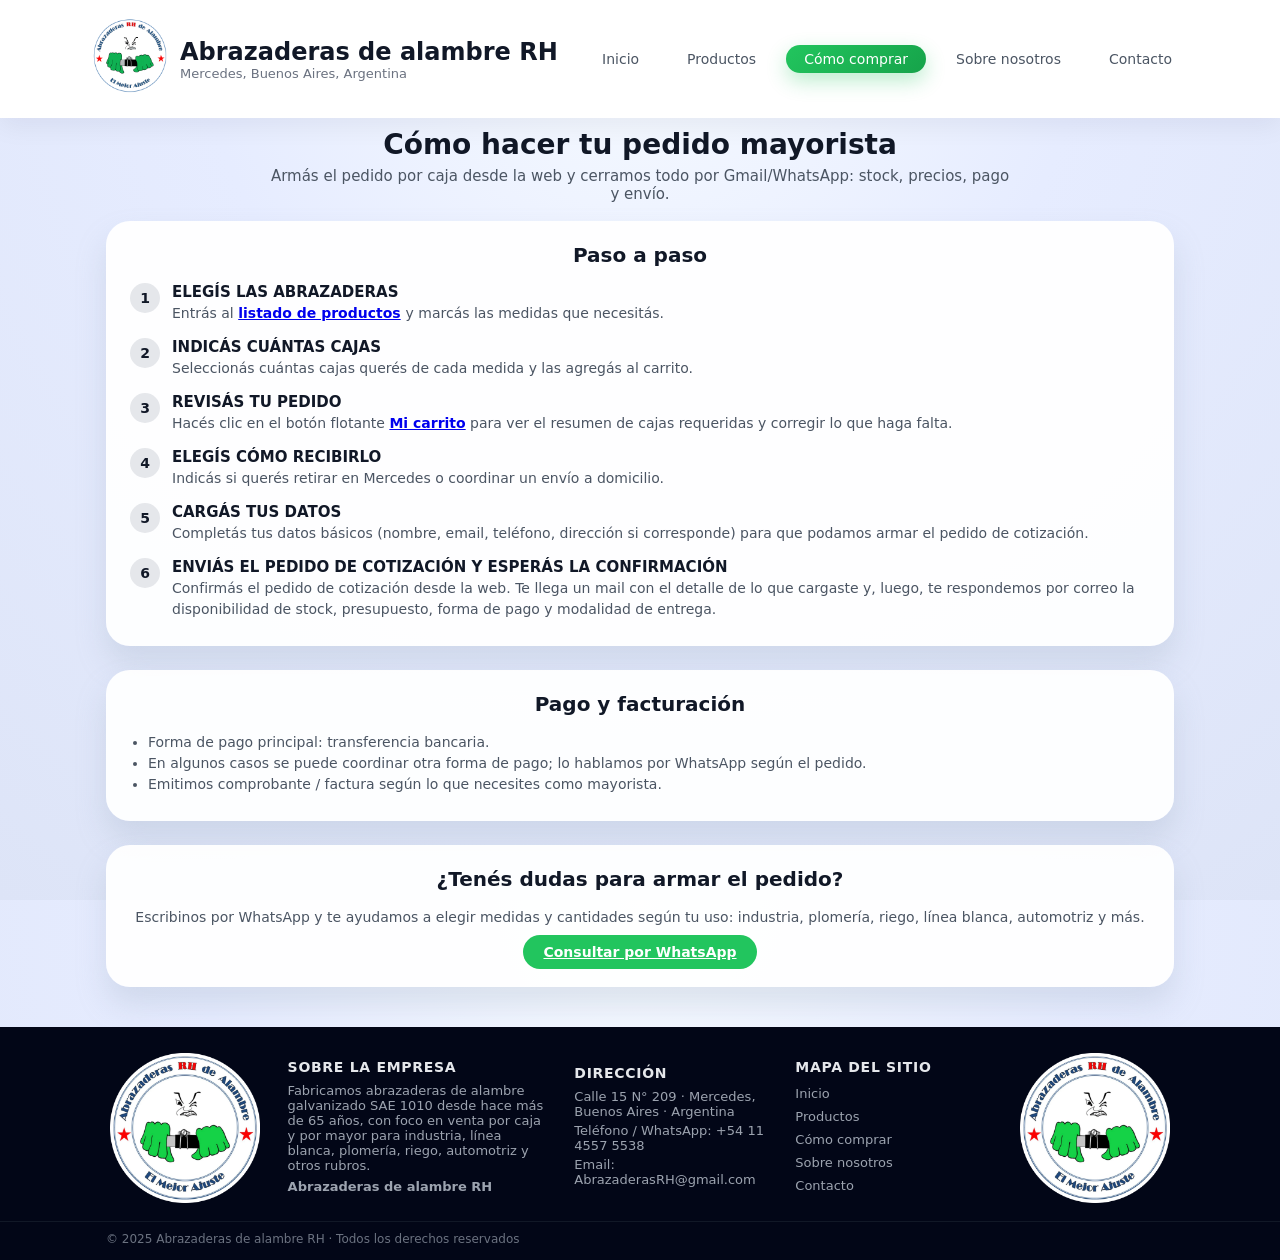
==== como-comprar.html @ 7b851ed1 "Subo sitio RH completo" ====
<!DOCTYPE html>
<html lang="es">
<head>
  <meta charset="UTF-8">
  <title>Abrazaderas de alambre RH - Cómo comprar</title>
  <meta name="viewport" content="width=device-width, initial-scale=1">
  <link rel="stylesheet" href="styles.css">
  <link rel="icon" type="image/png" href="favicon.png">
</head>
<body class="page-como-comprar">

<nav class="navbar">
  <div class="container navbar-inner">
    <div class="navbar-left">
      <a href="index.html">
        <img src="logo.png" alt="Logo Abrazaderas RH" class="navbar-logo">
      </a>
      <div>
        <a href="index.html" class="navbar-brand">Abrazaderas de alambre RH</a>
        <div class="navbar-sub">Mercedes, Buenos Aires, Argentina</div>
      </div>
    </div>

    <div class="nav-links">
      <a href="index.html" class="nav-link">Inicio</a>
      <a href="productos.html" class="nav-link">Productos</a>
      <a href="como-comprar.html" class="nav-link active">Cómo comprar</a>
      <a href="sobre-nosotros.html" class="nav-link">Sobre nosotros</a>
      <a href="contacto.html" class="nav-link">Contacto</a>
    </div>
  </div>
</nav>

<main class="container">

  <!-- TÍTULO + SUBTÍTULO (SIN TARJETA BLANCA LARGA) -->
  <section class="hero hero-como-comprar">
    <h1 class="hero-title">
      Cómo hacer tu pedido mayorista
    </h1>
    <p class="hero-subtitle">
      Armás el pedido por caja desde la web y cerramos todo por Gmail/WhatsApp: stock, precios, pago y envío.
    </p>
  </section>

  <!-- BLOQUE 1: PASO A PASO -->
  <section class="card">
    <h2>Paso a paso</h2>

    <div class="pasos-grid">

      <!-- Paso 1 -->
      <div class="paso-item">
        <div class="paso-numero">1</div>
        <div>
          <div class="paso-titulo">
            ELEGÍS LAS ABRAZADERAS
          </div>
          <p class="info-texto">
            Entrás al <strong><a href="productos.html">listado de productos</a> </strong> y marcás las medidas que necesitás.
          </p>
        </div>
      </div>

      <!-- Paso 2 -->
      <div class="paso-item">
        <div class="paso-numero">2</div>
        <div>
          <div class="paso-titulo">
            INDICÁS CUÁNTAS CAJAS
          </div>
          <p class="info-texto">
            Seleccionás cuántas cajas querés de cada medida y las agregás al carrito.
          </p>
        </div>
      </div>

      <!-- Paso 3 -->
      <div class="paso-item">
        <div class="paso-numero">3</div>
        <div>
          <div class="paso-titulo">
            REVISÁS TU PEDIDO
          </div>
          <p class="info-texto">
            Hacés clic en el botón flotante <strong><a href="#" id="linkMiCarritoPaso3">Mi carrito</a></strong>
            
            para ver el resumen de cajas requeridas y corregir lo que haga falta.
          </p>
        </div>
      </div>

      <!-- Paso 4 -->
      <div class="paso-item">
        <div class="paso-numero">4</div>
        <div>
          <div class="paso-titulo">
            ELEGÍS CÓMO RECIBIRLO
          </div>
          <p class="info-texto">
            Indicás si querés retirar en Mercedes o coordinar un envío a domicilio.
          </p>
        </div>
      </div>

      <!-- Paso 5 -->
      <div class="paso-item">
        <div class="paso-numero">5</div>
        <div>
          <div class="paso-titulo">
            CARGÁS TUS DATOS
          </div>
          <p class="info-texto">
            Completás tus datos básicos (nombre, email, teléfono, dirección si corresponde) para que podamos armar el pedido de cotización.
          </p>
        </div>
      </div>

      <!-- Paso 6 -->
      <div class="paso-item">
        <div class="paso-numero">6</div>
        <div>
          <div class="paso-titulo">
            ENVIÁS EL PEDIDO DE COTIZACIÓN Y ESPERÁS LA CONFIRMACIÓN
          </div>
          <p class="info-texto">
            Confirmás el pedido de cotización desde la web. Te llega un mail con el detalle de lo que cargaste y, luego, te respondemos por correo la disponibilidad de stock, presupuesto, forma de pago y modalidad de entrega.
          </p>
        </div>
      </div>

    </div>
  </section>

  <!-- BLOQUE 2: PAGO Y FACTURACIÓN -->
  <section class="card">
    <h2>Pago y facturación</h2>
    <ul class="info-texto lista-simple">
      <li>Forma de pago principal: transferencia bancaria.</li>
      <li>En algunos casos se puede coordinar otra forma de pago; lo hablamos por WhatsApp según el pedido.</li>
      <li>Emitimos comprobante / factura según lo que necesites como mayorista.</li>
    </ul>
  </section>

  <!-- BLOQUE 3: WHATSAPP -->
  <section class="card card-whatsapp-comprar">
    <h2>¿Tenés dudas para armar el pedido?</h2>
    <p class="info-texto">
      Escribinos por WhatsApp y te ayudamos a elegir medidas y cantidades según tu uso:
      industria, plomería, riego, línea blanca, automotriz y más.
    </p>
    <a
      href="https://wa.me/5491145575538"
      target="_blank"
      rel="noopener"
      class="btn-whatsapp"
    >
      Consultar por WhatsApp
    </a>
  </section>

</main>

<footer>
  <div class="footer-main">
    <div class="container footer-inner">

      <!-- LOGO GRANDE ARRIBA (SE OCULTA EN CELULAR) -->
      <div class="footer-logo-side footer-logo-top">
        <a href="index.html">
          <img src="logoblanco.jpg" alt="Logo Abrazaderas RH">
        </a>
      </div>

      <!-- COLUMNA 1: SOBRE LA EMPRESA -->
      <div class="footer-column">
        <h4>Sobre la empresa</h4>
        <p>
          Fabricamos abrazaderas de alambre galvanizado SAE 1010 desde hace más de 65 años,
          con foco en venta por caja y por mayor para industria, línea blanca, plomería,
          riego, automotriz y otros rubros.
        </p>
        <p class="footer-brand">Abrazaderas de alambre RH</p>
      </div>

      <!-- COLUMNA 2: DIRECCIÓN -->
      <div class="footer-column">
        <h4>Dirección</h4>
        <p>Calle 15 N° 209 · Mercedes, Buenos Aires · Argentina</p>
        <p>Teléfono / WhatsApp: +54 11 4557 5538</p>
        <p>Email: AbrazaderasRH@gmail.com</p>
      </div>

      <!-- COLUMNA 3: MAPA DEL SITIO -->
      <div class="footer-column">
        <h4>Mapa del sitio</h4>
        <ul class="footer-links">
          <li><a href="index.html">Inicio</a></li>
          <li><a href="productos.html">Productos</a></li>
          <li><a href="como-comprar.html">Cómo comprar</a></li>
          <li><a href="sobre-nosotros.html">Sobre nosotros</a></li>
          <li><a href="contacto.html">Contacto</a></li>
        </ul>
      </div>

      <!-- LOGO GRANDE ABAJO (SE VE TAMBIÉN EN CELULAR) -->
      <div class="footer-logo-side footer-logo-bottom">
        <a href="index.html">
          <img src="logoblanco.jpg" alt="Logo Abrazaderas RH">
        </a>
      </div>
    </div>
  </div>

  <div class="footer-bottom">
    <div class="container footer-bottom-inner">
      © 2025 Abrazaderas de alambre RH · Todos los derechos reservados
    </div>
  </div>
</footer>

<!-- JS: link "Mi carrito" del paso 3 -->
<script>
  // misma clave que usamos en productos.html
  const STORAGE_KEY = "carritoRH";

  function mostrarToastCarrito(mensaje) {
    let toast = document.getElementById("toastCarrito");
    if (!toast) {
      toast = document.createElement("div");
      toast.id = "toastCarrito";
      toast.style.cssText = `
        position: fixed;
        bottom: 20px;
        right: 20px;
        background: #111827;
        color: #ffffff;
        padding: 10px 14px;
        border-radius: 8px;
        font-size: 14px;
        box-shadow: 0 4px 10px rgba(0,0,0,0.25);
        z-index: 9999;
        opacity: 0;
        transition: opacity 0.2s ease;
      `;
      document.body.appendChild(toast);
    }
    toast.textContent = mensaje;
    toast.style.opacity = "1";
    setTimeout(function () {
      toast.style.opacity = "0";
    }, 2200);
  }

  document.addEventListener("DOMContentLoaded", function () {
    const link = document.getElementById("linkMiCarritoPaso3");
    if (!link) return;

    link.addEventListener("click", function (e) {
      e.preventDefault();

      let hayItems = false;
      try {
        const raw = localStorage.getItem(STORAGE_KEY);
        if (raw) {
          const data = JSON.parse(raw);
          if (data && Array.isArray(data.items) && data.items.length > 0) {
            hayItems = true;
          }
        }
      } catch (err) {
        console.error("Error leyendo carrito desde localStorage:", err);
      }

      if (hayItems) {
        // te llevo a productos y allá abrimos el carrito
        window.location.href = "productos.html?abrirCarrito=1";
      } else {
        // mensajito por pocos segundos
        mostrarToastCarrito("Aún no agregaste nada al carrito.");
      }
    });
  });
</script>

</body>
</html>
---- styles.css ----
/* -------------------
   RESET BÁSICO
   - Saca márgenes/paddings por defecto del navegador
   - Activa box-sizing: border-box en todo (más fácil calcular anchos)
------------------- */
* {
  box-sizing: border-box;  /* el ancho incluye padding y borde */
  margin: 0;
  padding: 0;
}

html,
body {
  height: 100%; /* para que el body pueda ocupar todo el alto */
}

body {
  /* Fuente general del sitio (tipo "moderna" del sistema) */
  font-family: system-ui, -apple-system, BlinkMacSystemFont, "Segoe UI", sans-serif;
  /* Fondo con degradé radial celeste clarito */
  background: radial-gradient(circle at top, #f7fbff 0, #e6ecff 40%, #dde4f7 100%);
  color: #111827; /* texto principal gris muy oscuro (casi negro) */
}

/* CONTENEDOR GENERAL
   - Limita el contenido al centro con un máximo de ancho
   - Deja un poco de padding lateral
*/
.container {
  max-width: 1100px;
  margin: 0 auto;   /* centra horizontalmente */
  padding: 0 16px;  /* espacio a los lados */
}

/* -------------------
   NAVBAR (barra superior)
------------------- */

.navbar {
  position: sticky;                  /* se queda pegada arriba al hacer scroll */
  top: 0;
  z-index: 50;                       /* por encima de otros elementos */
  background: #ffffff;               /* fondo blanco */
  box-shadow: 0 8px 25px rgba(15, 23, 42, 0.06); /* sombrita suave */
}

.navbar-inner {
  display: flex;                     /* alinea logo + menú en una fila */
  align-items: center;
  justify-content: space-between;    /* espacio entre logo y links */
  padding: 16px 0;
}

/* Contenedor logo + texto más juntito */
.navbar-left {
  display: flex;
  align-items: center;
  gap: 8px;                          /* separa un poco logo y texto */
}

/* Logo grande */
.navbar-logo {
  height: 82px;
  width: auto;                       /* respeta proporciones de la imagen */
}

/* En pantallas chicas hago el logo un poco más chico */
@media (max-width: 600px) {
  .navbar-logo {
    height: 64px;
  }
}

/* Texto de marca (título) al lado del logo */
.navbar-brand {
  font-weight: 800;                  /* bien gruesa la letra */
  font-size: 24px;
  color: #111827;
  text-decoration: none;             /* sin subrayado */
}

/* Subtítulo debajo o al lado de la marca, letra más chica y gris */
.navbar-sub {
  font-size: 13px;
  color: #6b7280;
}

/* Contenedor de los links del menú principal */
.nav-links {
  display: flex;
  gap: 12px;                         /* separación entre cada link */
}

/* Estilo de cada link del menú */
.nav-link {
  padding: 6px 18px;
  border-radius: 999px;              /* forma de pastilla */
  font-size: 14px;
  text-decoration: none;
  color: #4b5563;
  background: transparent;
  transition: all 0.15s ease;        /* anima cambios suaves en hover */
}

/* Hover: cambia fondo y color para feedback visual */
.nav-link:hover {
  background: rgba(148, 163, 184, 0.12);
  color: #111827;
}

/* Link activo (página actual): pastilla verde con sombra */
.nav-link.active {
  background: linear-gradient(135deg, #22c55e, #16a34a);
  color: #ffffff;
  box-shadow: 0 8px 20px rgba(34, 197, 94, 0.3);
}

/* -------------------
   HERO / SLIDER (portada grande)
------------------- */

.hero {
  margin: 28px 0;                    /* espacio arriba y abajo */
}

/* Título grande general que se usa en varias páginas */
.hero-title {
  font-size: 28px;
  margin-bottom: 6px;
  font-weight: 800;
}

/* Subtítulo debajo del título principal */
.hero-subtitle {
  font-size: 15px;
  color: #4b5563;
  max-width: 740px;
  margin: 0 auto;                    /* centrado */
}

/* Texto genérico para párrafos informativos */
.info-texto {
  font-size: 14px;
  color: #4b5563;
  line-height: 1.5;                  /* interlineado más cómodo para leer */
}

/* Texto informativo centrado y con ancho máximo (productos hero) */
.info-texto-center {
  text-align: center;
  max-width: 700px;
  margin: 0 auto 6px;
}

/* Versión compacta con poco margen arriba/abajo */
.info-texto-compact {
  margin-top: 4px;
  margin-bottom: 6px;
}

/* Contenedor principal del slider/hero con imagen de fondo */
.hero-slider .slider {
  position: relative;
  overflow: hidden;                  /* oculta lo que se salga del borde */
  border-radius: 28px;
  background: #020617;
  color: #f9fafb;
  box-shadow: 0 22px 40px rgba(15, 23, 42, 0.25);
}

/* Pista que contiene todas las slides una al lado de la otra */
.slider-track {
  display: flex;
  transition: transform 0.4s ease;   /* mueve las slides suavemente */
}

/* Cada slide del slider */
.slide {
  min-width: 100%;                   /* ocupa todo el ancho del slider */
  position: relative;
  height: 340px;
}

/* Imagen dentro de cada slide */
.slide img {
  width: 100%;
  height: 100%;
  object-fit: cover;                 /* recorta para llenar el espacio */
  display: block;
}

/* Caja de texto (título + descripción) superpuesta a la imagen */
.slide-caption {
  position: absolute;
  right: 10%;                        /* alejado del borde derecho */
  top: 50%;
  transform: translateY(-50%);       /* centro vertical */
  max-width: 360px;
  text-align: right;
}

.slide-caption h1 {
  font-size: 28px;
  font-weight: 800;
  margin-bottom: 10px;
}

.slide-caption p {
  font-size: 15px;
  color: #e5e7eb;
}

/* Flechas de navegación del slider (prev y next) */
.slider-arrow {
  position: absolute;
  top: 50%;
  transform: translateY(-50%);
  border: none;
  background: rgba(15, 23, 42, 0.9);
  color: #f9fafb;
  width: 34px;
  height: 34px;
  border-radius: 999px;              /* botón circular */
  display: flex;
  align-items: center;
  justify-content: center;
  cursor: pointer;
  font-size: 18px;
}

.slider-arrow-prev {
  left: 18px;
}

.slider-arrow-next {
  right: 18px;
}

/* Puntitos de navegación del slider (indicadores de slide) */
.slider-dots {
  position: absolute;
  bottom: 14px;
  left: 50%;
  transform: translateX(-50%);
  display: flex;
  gap: 8px;
}

.slider-dot {
  width: 8px;
  height: 8px;
  border-radius: 999px;
  border: none;
  background: rgba(148, 163, 184, 0.7);
  cursor: pointer;
}

/* Punto activo (slide actual) un poco más largo y verde */
.slider-dot.active {
  width: 18px;
  background: #22c55e;
}



/* -------------------
   TARJETAS GENERALES (cards blancas)
------------------- */

.card {
  background: rgba(255, 255, 255, 0.95);
  border-radius: 24px;
  padding: 22px 24px 26px;
  box-shadow: 0 18px 30px rgba(148, 163, 184, 0.25);
  margin-bottom: 24px;
}

/* Título dentro de las cards */
.card h2 {
  font-size: 20px;
  font-weight: 700;
  text-align: center;
  margin-bottom: 16px;
}

/* -------------------
   PRODUCTOS MÁS VENDIDOS (INICIO)
------------------- */

.featured-grid {
  display: grid;
  grid-template-columns: repeat(4, minmax(0, 1fr)); /* 4 columnas iguales */
  gap: 16px;                                        /* espacio entre tarjetas */
}

/* Tarjeta de producto destacado en el inicio */
.featured-item {
  text-decoration: none;
  background: #f9fafb;
  border-radius: 18px;
  padding: 10px 10px 14px;
  box-shadow: 0 10px 18px rgba(148, 163, 184, 0.25);
  display: flex;
  flex-direction: column;
  align-items: center;
  transition: transform 0.12s ease, box-shadow 0.12s ease;
}

/* Imagen de cada producto destacado */
.featured-item img {
  width: 100%;
  height: 190px;
  object-fit: contain;          /* muestra toda la abrazadera aunque sobre fondo */
  object-position: center;
  display: block;
  border-radius: 14px;
  background: #f5f5f5;          /* fondo gris clarito por si la foto tiene fondo transparente */
}

/* Nombre corto del producto destacado */
.featured-item h3 {
  font-size: 14px;
  color: #111827;
  margin-bottom: 4px;
}

/* Subtexto (por ejemplo, medida o info extra) */
.featured-item span {
  font-size: 12px;
  color: #6b7280;
}

/* Efecto al pasar el mouse: se levanta un poquito y aumenta la sombra */
.featured-item:hover {
  transform: translateY(-4px);
  box-shadow: 0 16px 26px rgba(148, 163, 184, 0.35);
}

/* -------------------
   SOBRE NOSOTROS (INICIO)
------------------- */

.about-icons {
  display: grid;
  grid-template-columns: repeat(3, minmax(0, 1fr)); /* 3 columnas */
  gap: 18px;
  margin-top: 6px;
}

/* Cada ítem con icono y texto */
.about-item {
  text-align: center;
  padding: 10px 10px 4px;
}

/* Circulito con icono dentro (emoji, ícono, etc.) */
.about-icon {
  width: 42px;
  height: 42px;
  border-radius: 999px;
  display: flex;
  align-items: center;
  justify-content: center;
  font-size: 22px;
  margin: 0 auto 8px;
  background: rgba(59, 130, 246, 0.08);
  color: #1d4ed8;
}

/* Título corto de cada característica */
.about-item h3 {
  font-size: 15px;
  margin-bottom: 6px;
}

/* Texto descriptivo debajo del título */
.about-item p {
  font-size: 13px;
  color: #6b7280;
}

/* -------------------
   LISTADO DE PRODUCTOS (PRODUCTOS.HTML)
------------------- */

/* main de productos separado del navbar */
.page-productos main.container {
  margin-top: 20px;
}

/* Título hero específico de productos más chico y centrado */
.page-productos .hero-title {
  font-size: 24px;
  text-align: center;
  margin-bottom: 6px;
}

/* Texto que resume cuántos productos hay, filtros aplicados, etc. */
.productos-resumen {
  font-size: 14px;
  color: #4b5563;
  margin-bottom: 8px;
  text-align: center;
}

/* Contenedor de los botones de filtro (por uso, por industria, etc.) */
.productos-filtros {
  display: flex;
  flex-wrap: wrap;   /* pasa a varias filas si no entra todo */
  gap: 8px;
  margin-bottom: 14px;
}

/* Estilo de cada botón de filtro */
.productos-filtro-btn {
  border-radius: 999px;
  border: 1px solid #e5e7eb;
  padding: 6px 14px;
  font-size: 13px;
  background: #f9fafb;
  color: #4b5563;
  cursor: pointer;
  transition: all 0.12s ease;
}

.productos-filtro-btn:hover {
  background: #e5e7eb;
}

/* Filtro activo con fondo verde similar al menú */
.productos-filtro-btn.active {
  background: linear-gradient(135deg, #22c55e, #16a34a);
  color: #ffffff;
  border-color: #16a34a;
  box-shadow: 0 8px 18px rgba(34, 197, 94, 0.35);
}

/* Grid general de tarjetas de productos */
.productos-grid {
  display: grid;
  grid-template-columns: repeat(auto-fill, minmax(230px, 1fr)); /* se adapta a ancho disponible */
  gap: 18px;
  margin-top: 0;
}

/* Tarjeta de cada producto en la página de productos */
.producto-card {
  background: #f9fafb;
  border-radius: 22px;
  box-shadow: 0 18px 30px rgba(148, 163, 184, 0.35);
  padding: 14px 14px 16px;
  display: flex;
  flex-direction: column;
  align-items: stretch;
  text-align: center;
  position: relative; /* para poder posicionar el badge "Más vendida" */
}

/* Contenedor de la imagen de producto */
.producto-card-img {
  width: 100%;
  height: 150px;
  border-radius: 18px;
  background-color: #e4dccd; /* tono tipo cartón/caja */
  display: flex;
  align-items: center;
  justify-content: center;
  margin-bottom: 10px;
}

/* Imagen dentro de la tarjeta de producto */
.producto-card-img img {
  max-width: 100%;
  max-height: 100%;
  object-fit: contain;
}

/* Etiquetas de uso (plomería, línea blanca, etc.) */
.producto-card-etiquetas {
  display: flex;
  justify-content: center;
  flex-wrap: wrap;
  gap: 6px;
  margin-bottom: 4px;
}

/* Chip de etiqueta individual */
.producto-tag {
  font-size: 11px;
  padding: 2px 8px;
  border-radius: 999px;
  background: rgba(59, 130, 246, 0.08);
  color: #1d4ed8;
}

/* Línea técnica, por ej: "Alambre SAE 1010 · Galvanizado" */
.producto-card-tech {
  font-size: 13px;
  font-weight: 600;
  margin-bottom: 6px;
  color: #111827;
}

/* Variante sin margen extra (para listas compactas) */
.producto-card-tech-tight {
  margin-bottom: 0;
}

/* Contenedor de detalles técnicos (margen arriba) */
.producto-card-detalle {
  margin-top: 4px;
}

/* Versión alineada a la izquierda (para textos tipo listado) */
.producto-card-detalle-left {
  margin-top: 4px;
  text-align: left;
}

/* Título principal del producto (nombre comercial) */
.producto-card-title {
  font-size: 15px;
  font-weight: 700;
  margin-bottom: 4px;
}

/* Descripción corta de la tarjeta */
.producto-card-text {
  font-size: 13px;
  color: #4b5563;
  margin-bottom: 10px;
}

/* Badge "Más vendida" en la esquina superior izquierda */
.producto-badge {
  position: absolute;
  top: 10px;
  left: 10px;
  background: linear-gradient(135deg, #f97316, #ea580c);
  color: #ffffff;
  border-radius: 999px;
  padding: 3px 10px;
  font-size: 11px;
  box-shadow: 0 8px 16px rgba(248, 113, 113, 0.4);
}

/* Botón dentro de la tarjeta (por ejemplo, "Agregar al pedido") */
.producto-card-btn {
  margin-top: auto; /* empuja el botón hacia abajo para alinear alturas */
}

/* -------------------
   BOTONES GENERALES REUTILIZABLES
------------------- */

.btn {
  border: none;
  border-radius: 999px;
  padding: 8px 18px;
  font-size: 14px;
  cursor: pointer;
  font-weight: 500;
  transition: transform 0.12s ease, box-shadow 0.12s ease, background 0.12s ease;
}

/* Botón pequeño (por ejemplo en links a PDF) */
.btn-sm {
  display: inline-block;
  margin-top: 8px;
  padding: 6px 12px;
  font-size: 12px;
}

/* Botón principal violeta */
.btn-primary {
  background: linear-gradient(135deg, #6366f1, #4f46e5);
  color: #ffffff;
  box-shadow: 0 12px 22px rgba(99, 102, 241, 0.4);
}

.btn-primary:hover {
  transform: translateY(-1px);
  box-shadow: 0 16px 26px rgba(99, 102, 241, 0.5);
}

/* Botón secundario gris (en realidad violeta, igual al primary acá) */
.btn-secondary {
  background: linear-gradient(135deg, #6366f1, #4f46e5);
  color: #ffffff;
  box-shadow: 0 12px 22px rgba(99, 102, 241, 0.4);
}

/* Botón rojo (para acciones fuertes, eliminar, etc.) */
.btn-danger {
  background: #ef4444;
  color: #ffffff;
}

/* Utilidad para empujar botón hacia la derecha */
.ml-auto {
  margin-left: auto;
}

/* -------------------
   CARRITO FLOTANTE + MODALES (BASE)
------------------- */

/* Botón flotante del carrito (icono que aparece abajo a la derecha) */
.fab-carrito {
  position: fixed;
  right: 22px;
  bottom: 26px;
  width: 64px;
  height: 64px;
  border-radius: 999px;
  border: none;
  background: linear-gradient(135deg, #f97316, #ea580c);
  color: #ffffff;
  display: none;             /* por defecto oculto, se muestra con JS */
  align-items: center;
  justify-content: center;
  font-size: 18px;
  box-shadow: 0 20px 30px rgba(248, 113, 113, 0.45);
  cursor: pointer;
  z-index: 40;
}

/* Fondo oscuro detrás del modal del carrito */
.carrito-backdrop {
  position: fixed;
  inset: 0;                  /* top:0, right:0, bottom:0, left:0 */
  background: rgba(15, 23, 42, 0.5);
  display: none;
  align-items: center;
  justify-content: center;
  z-index: 60;
}

/* Cuando tiene la clase visible, se muestra el overlay */
.carrito-backdrop.visible {
  display: flex;
}

/* Modal base (caja blanca del carrito / datos) */
.carrito-modal {
  background: #ffffff;
  border-radius: 22px;
  padding: 18px 20px 20px;
  width: 430px;
  max-width: 92vw;
  box-shadow: 0 22px 40px rgba(15, 23, 42, 0.35);
}

/* Versión más ancha del modal para datos de contacto */
.carrito-modal-datos {
  width: 720px;
  max-width: 95vw;
}

/* Cabecera del modal: título + botón cerrar */
.carrito-modal-header {
  display: flex;
  align-items: center;
  justify-content: space-between;
  margin-bottom: 10px;
}

.carrito-modal-header h2 {
  font-size: 18px;
  margin: 0;
}

/* Botón "X" para cerrar el modal */
.btn-cerrar-modal {
  border: none;
  background: transparent;
  font-size: 20px;
  cursor: pointer;
}

/* Item dentro del carrito (línea con nombre + cantidad) */
.carrito-item {
  display: flex;
  align-items: center;
  justify-content: space-between;
  padding: 6px 0;
  border-bottom: 1px solid #e5e7eb;
  font-size: 14px;
}

/* Controles para sumar/restar cantidad */
.cantidad-controles {
  display: flex;
  align-items: center;
  gap: 6px;
}

/* Botón + y - de cantidad */
.btn-cantidad {
  width: 26px;
  height: 26px;
  border-radius: 999px;
  border: none;
  background: #e5e7eb;
  cursor: pointer;
}

/* Mensaje de carrito vacío */
.carrito-vacio {
  font-size: 14px;
  color: #6b7280;
}

/* Texto de total de cajas del pedido */
.total-cajas {
  margin-top: 8px;
  font-weight: 600;
}

/* Formulario de datos del cliente dentro del modal "simple" */
.form-grid {
  display: grid;
  grid-template-columns: repeat(3, minmax(0, 1fr)); /* 3 columnas */
  gap: 10px 14px;
  margin-top: 8px;
}

/* Etiqueta de cada campo del formulario */
.form-group label {
  font-size: 13px;
  color: #4b5563;
  display: block;
  margin-bottom: 3px;
}

/* Inputs y textarea del formulario base */
.form-group input,
.form-group textarea {
  width: 100%;
  border-radius: 10px;
  border: 1px solid #e5e7eb;
  padding: 7px 9px;
  font-size: 13px;
}

/* Altura mínima del textarea */
.form-group textarea {
  min-height: 70px;
  resize: vertical;  /* deja cambiar alto manualmente */
}

/* Asterisco rojo para indicar campo obligatorio */
.requerido {
  color: #ef4444;
  font-weight: 600;
}

/* Botón verde para enviar el pedido por WhatsApp */
.btn-whatsapp {
  border: none;
  border-radius: 999px;
  padding: 9px 20px;
  background: #22c55e;
  color: #ffffff;
  font-weight: 600;
  cursor: pointer;
  font-size: 14px;
  margin-top: 4px;
}

/* -------------------
   CONTACTO (CUADRO ÚNICO en inicio o páginas)
------------------- */

.contact-card {
  text-align: center;
  max-width: 520px;
  margin: 26px auto 40px;
  padding-top: 24px;
  padding-bottom: 26px;
}

/* -------------------
   FOOTER (pie de página)
------------------- */

footer {
  margin-top: 40px;
}

.footer-main {
  background: #020617;
  color: #e5e7eb;
  padding: 26px 0 18px;
}

/* Fila principal del footer: logos laterales + columnas de info */
.footer-logo-row {
  display: flex;
  align-items: flex-start;
  justify-content: space-between;
  gap: 24px;
}

/* Logo pequeño junto a las columnas (no el gigante de los costados) */
.footer-logo {
  height: 72px;
  width: auto;
  object-fit: contain;
  flex-shrink: 0;
}

/* Grid interno del footer:
   5 columnas: 
   - logo/brand izquierda
   - texto empresa
   - columnas de links / info
   - logo/brand derecha
*/
.footer-inner {
  display: grid;
  grid-template-columns: 1.2fr 2fr 1.5fr 1.5fr 1.2fr;
  gap: 24px;
  align-items: center;
}

/* Contenedor de los logos grandes de los costados */
.footer-logo-side {
  display: flex;
  align-items: center;
  justify-content: center;
}

/* Imagen de los logos grandes laterales del footer */
.footer-logo-side img {
  width: 150px;
  max-width: 100%;
  height: auto;
  display: block;
}

/* En pantallas chicas el footer pasa a columnas apiladas */
@media (max-width: 768px) {
  .footer-inner {
    grid-template-columns: 1fr;
  }

  .footer-logo-side img {
    width: 110px;
    margin-bottom: 8px;
  }
}

/* Título de cada columna del footer ("Mapa del sitio", "Contacto", etc.) */
.footer-column h4 {
  font-size: 14px;
  margin-bottom: 8px;
  text-transform: uppercase;
  letter-spacing: 0.05em;
}

/* Párrafos de texto dentro del footer */
.footer-column p {
  font-size: 13px;
  color: #9ca3af;
  margin-bottom: 4px;
}

/* Nombre de la marca en el footer, un poco más marcado */
.footer-brand {
  margin-top: 6px;
  font-weight: 600;
  color: #e5e7eb;
}

/* Lista de links del mapa del sitio */
.footer-links {
  list-style: none; /* sin viñetas */
}

.footer-links li {
  margin-bottom: 4px;
}

/* Enlaces del footer */
.footer-links a {
  font-size: 13px;
  color: #9ca3af;
  text-decoration: none;
}

.footer-links a:hover {
  color: #e5e7eb;  /* se aclara al pasar el mouse */
}

/* Franja inferior del footer con copyright o texto legal */
.footer-bottom {
  background: #020617;
  border-top: 1px solid #111827;
  padding: 10px 0 14px;
}

/* Texto centrado chiquito del final */
.footer-bottom-inner {
  font-size: 12px;
  color: #6b7280;
}

/* -------------------
   RESPONSIVE (adaptaciones a pantallas chicas)
------------------- */

@media (max-width: 768px) {
  /* Navbar en columna cuando no entra todo en una fila */
  .navbar-inner {
    flex-direction: column;
    align-items: flex-start;
    gap: 8px;
  }

  .nav-links {
    width: 100%;
    justify-content: flex-start;
    flex-wrap: wrap;
  }

  .hero-slider .slider {
    border-radius: 18px;
  }

  .slide {
    height: 260px;
  }

  .slide-caption {
    max-width: 260px;
    right: 6%;
  }

  /* En tablet: 2 columnas de productos destacados en vez de 4 */
  .featured-grid {
    grid-template-columns: repeat(2, minmax(0, 1fr));
  }

  /* Iconos de "Sobre nosotros" en una sola columna */
  .about-icons {
    grid-template-columns: 1fr;
  }

  /* Formulario base en 2 columnas en pantallas medianas */
  .form-grid {
    grid-template-columns: repeat(2, minmax(0, 1fr));
  }

  /* Footer logos/columnas apilados y centrados */
  .footer-logo-row {
    flex-direction: column;
    align-items: center;
    text-align: center;
  }

  .footer-logo {
    margin-bottom: 8px;
  }

  .footer-inner {
    width: 100%;
    grid-template-columns: 1fr;
  }
}

/* Ajuste extra del logo en pantallas muy chicas */
@media (max-width: 600px) {
  .navbar-logo {
    height: 64px;
  }
}

/* En móviles muy pequeños:
   - Formulario de una sola columna
   - Productos destacados de una sola columna
   - Hero un poco más bajo
*/
@media (max-width: 480px) {
  .form-grid {
    grid-template-columns: 1fr;
  }

  .featured-grid {
    grid-template-columns: 1fr;
  }

  .slide {
    height: 230px;
  }
}

/* Imagen especial para el Combo Ferretero
   - Mantiene la proporción 4:3
   - Centra la foto dentro de la tarjeta
*/
.producto-card-img.combo-ferretero {
  aspect-ratio: 4 / 3;
  display: flex;
  align-items: center;
  justify-content: center;
  overflow: hidden;
  padding: 4px !important;
}

/* Foto del Combo Ferretero:
   - La rota 90° (porque la foto original está vertical)
   - La agranda un poco para llenar mejor el espacio
*/
.producto-card-img.combo-ferretero img {
  transform: rotate(90deg) scale(1.4);
  height: 110%;
  width: auto;
  object-fit: cover;
}

/* -------------------
   PRODUCTOS: CARRITO WIZARD + BUSCADOR
   (estilos específicos de productos.html)
------------------- */

/* Contenedor de buscador + guía (acordeones) */
.productos-tools {
  display: flex;
  gap: 16px;
  align-items: flex-start;
  flex-wrap: wrap;
  margin-top: 8px;
  margin-bottom: 12px;
}

/* Cada bloque de acordeón (buscador / guía) */
.productos-accordion {
  flex: 1;
  min-width: 260px;
}

/* Botón tipo "pastilla" de los acordeones de productos */
.accordion-toggle-pill {
  width: 100%;
  border: none;
  border-radius: 999px;
  padding: 8px 14px;
  font-size: 13px;
  font-weight: 600;
  cursor: pointer;
  background: #e5e7eb;
  color: #111827;
  box-shadow: 0 6px 10px rgba(148, 163, 184, 0.35);
  display: flex;
  align-items: center;
  justify-content: space-between;
  gap: 8px;
}

/* Icono izquierda del buscador (lupa) */
.accordion-icon-left {
  width: 18px;
  text-align: left;
  font-size: 15px;
}

/* Espaciador izquierdo en el acordeón de la guía */
.accordion-spacer-left {
  width: 16px;
}

/* Etiqueta centrada dentro de los botones de acordeón */
.accordion-label {
  flex: 1;
  text-align: center;
}

/* Flechas de acordeón en productos */
.page-productos .accordion-arrow {
  text-align: right;
  font-size: 12px;
}

/* Anchos específicos de flechas (para calzar el layout original) */
.page-productos .arrow-wide {
  width: 18px;
}

.page-productos .arrow-narrow {
  width: 16px;
}

/* Paneles desplegables: Buscador y Guía
   -> MISMOS ESTILOS PARA LOS DOS
*/
.panel-buscador,
.panel-guia {
  margin-top: 8px;
  display: none;
  background: #f9fafb;
  border-radius: 16px;
  padding: 12px 14px;
  border: 1px solid #e5e7eb;
  box-shadow: 0 8px 18px rgba(15, 23, 42, 0.12);
}


/* Label del buscador */
.buscador-label {
  font-size: 13px;
  color: #111827;
  display: block;
  margin: 0 0 6px 0;
  font-weight: 500;
}

/* Texto de ejemplos del buscador */
.buscador-ejemplos {
  font-size: 13px;
  color: #4b5563;
  margin: 0 0 6px 0;
}

/* Input del buscador */
#buscadorMedidas {
  border-radius: 999px;
  border: 1px solid #111827;
  padding: 8px 14px;
  font-size: 13px;
  width: 100%;
  outline: none;
  box-shadow: 0 8px 18px rgba(15, 23, 42, 0.18);
}

/* Buscador por medida:
   - Cambia el color del placeholder
   - En foco marca el borde y un "glow" verde
*/
#buscadorMedidas::placeholder {
  color: #6b7280;
}

#buscadorMedidas:focus {
  border-color: #22c55e;
  box-shadow: 0 0 0 2px rgba(34, 197, 94, 0.25);
}


/* Lista numerada de la guía */
.guia-lista {
  margin-left: 18px;
  margin-bottom: 6px;
  padding-left: 0;
  font-size: 13px;
  color: #4b5563;
}

/* Párrafo final de la guía */
.guia-texto {
  margin: 0;
  font-size: 13px;
  color: #4b5563;
}
/* Link "escribinos" dentro de la guía */
.guia-link-whatsapp {
  color: #16a34a;
  font-weight: 600;
  text-decoration: none;
}

.guia-link-whatsapp:hover {
  text-decoration: underline;
}


/* Botón flotante del carrito en la página de productos
   - Más grande y de color verde
*/
.page-productos .fab-carrito {
  position: fixed;
  right: 24px;
  bottom: 24px;
  width: 88px;
  height: 88px;
  border-radius: 999px;
  border: none;
  background: #4ade80; /* verde más claro */
  box-shadow: 0 18px 35px rgba(34, 197, 94, 0.45);
  display: none; /* se muestra solo si hay items (lo maneja JS) */
  flex-direction: column;
  align-items: center;
  justify-content: center;
  cursor: pointer;
  z-index: 60;
  padding: 10px 6px 8px;
}

.page-productos .fab-carrito:hover {
  transform: translateY(-1px);
  box-shadow: 0 22px 40px rgba(34, 197, 94, 0.6);
}

/* Contenedor del ícono del carrito dentro del botón flotante */
.page-productos .fab-cart-icon {
  display: flex;
  align-items: center;
  justify-content: center;
  flex: 1;
}

/* SVG del carrito (tamaño fijo) */
.page-productos .fab-cart-svg {
  width: 40px;
  height: 40px;
  stroke: #ffffff;
  fill: none;
}

/* Número de cajas seleccionadas (contador) debajo del icono */
.page-productos .fab-cart-count {
  margin-top: 4px;
  font-size: 12px;
  line-height: 1;
  font-weight: 700;
  color: #ffffff;
}

/* Backdrop específico del wizard de 4 pasos (similar al base) */
.page-productos .carrito-backdrop {
  position: fixed;
  inset: 0;
  background: rgba(15, 23, 42, 0.55);
  display: none;
  align-items: center;
  justify-content: center;
  z-index: 50;
}

/* Cuando está visible, se ve el overlay y el modal */
.page-productos .carrito-backdrop.visible {
  display: flex;
}

/* Modal principal del wizard (más grande y alto) */
.page-productos .carrito-modal {
  width: min(680px, 100% - 32px);
  max-height: 88vh;
  background: #ffffff;
  border-radius: 24px;
  box-shadow: 0 24px 55px rgba(15, 23, 42, 0.45);
  padding: 18px 20px 20px;
  overflow-y: auto;  /* si se pasa de altura, aparece scroll */
}

/* Cabecera del modal del wizard con título y botón cerrar */
.page-productos .carrito-modal-header {
  display: flex;
  justify-content: space-between;
  align-items: flex-start;
  gap: 8px;
  margin-bottom: 4px;
}

.page-productos .carrito-modal-header h2 {
  margin: 0;
  font-size: 18px;
}

/* Texto chico indicando en qué paso estás (ej: Paso 1 de 4) */
.page-productos .carrito-paso-label {
  margin: 2px 0 2px;
  font-size: 12px;
  color: #6b7280;
}

/* Descripción corta de lo que se hace en ese paso */
.page-productos .carrito-descripcion {
  margin: 0 0 4px;
  font-size: 13px;
  color: #4b5563;
}

/* Resumen en texto de lo que ya se eligió (entrega, pago, etc.) */
.page-productos .carrito-resumen-elecciones {
  margin: 0 0 12px;
  font-size: 12px;
  color: #6b7280;
}

/* Botón de cerrar (X) para el wizard, con fondo grisito */
.page-productos .btn-cerrar-modal {
  border: none;
  background: #e5e7eb;
  border-radius: 999px;
  width: 26px;
  height: 26px;
  cursor: pointer;
  font-size: 18px;
  line-height: 1;
}

.page-productos .btn-cerrar-modal:hover {
  background: #d1d5db;
}

/* Cada "paso" del wizard
   - Por ejemplo Paso 1: revisar productos, Paso 2: entrega, etc.
*/
.page-productos .paso-carrito {
  display: none;
}

/* Solo el paso activo se muestra */
.page-productos .paso-carrito.activo {
  display: block;
}

/* Items del carrito en la versión wizard (un poco más chico el texto) */
.page-productos .carrito-item {
  display: flex;
  justify-content: space-between;
  align-items: center;
  padding: 6px 0;
  border-bottom: 1px solid #e5e7eb;
  font-size: 13px;
}

/* Mensaje de carrito vacío en la página de productos */
.page-productos .carrito-vacio {
  font-size: 13px;
  color: #6b7280;
  margin: 4px 0;
}

/* Controles de cantidad en el wizard */
.page-productos .cantidad-controles {
  display: flex;
  align-items: center;
  gap: 6px;
}

/* Botones + y - un poco más chicos y con borde */
.page-productos .btn-cantidad {
  width: 24px;
  height: 24px;
  border-radius: 999px;
  border: 1px solid #d1d5db;
  background: #f9fafb;
  cursor: pointer;
}

/* Total de cajas en el resumen del carrito */
.page-productos .total-cajas {
  margin-top: 10px;
  font-weight: 700;
  font-size: 14px;
  text-align: right;
}

/* Fila de botones debajo del total (siguiente, volver, vaciar, etc.) */
.page-productos .carrito-botones-row {
  margin-top: 14px;
  display: flex;
  justify-content: space-between;
  gap: 8px;
  flex-wrap: wrap;
}

/* Grid de tarjetas para elegir tipo de entrega y método de pago */
.page-productos .opciones-grid {
  display: grid;
  grid-template-columns: repeat(auto-fit, minmax(220px, 1fr));
  gap: 10px;
  margin-top: 8px;
}

/* Tarjeta clickeable para cada opción de entrega/pago */
.page-productos .opcion-card {
  border-radius: 14px;
  border: 1px solid #e5e7eb;
  padding: 10px 12px;
  font-size: 13px;
  cursor: pointer;
  background: #f9fafb;
}

/* Título de la opción (ej: "Envío a todo el país") */
.page-productos .opcion-card strong {
  display: block;
  margin-bottom: 4px;
}

/* Hover de la tarjeta de opción */
.page-productos .opcion-card:hover {
  border-color: #22c55e;
  box-shadow: 0 6px 14px rgba(34, 197, 94, 0.18);
}

/* Opción seleccionada con borde verde y fondo verdoso */
.page-productos .opcion-card.seleccionada {
  border-color: #22c55e;
  background: #ecfdf3;
}

/* Fila final de botones del wizard (ej: "Volver", "Siguiente", "Enviar pedido") */
.page-productos .carrito-footer-botones {
  margin-top: 16px;
  display: flex;
  justify-content: space-between;
  gap: 10px;
  flex-wrap: wrap;
  align-items: center;
}

/* Formularios del Paso 4 (datos completos del cliente) */
.page-productos .form-grid-2cols {
  display: grid;
  grid-template-columns: repeat(auto-fit, minmax(220px, 1fr));
  gap: 10px 16px;
}

.page-productos .form-group {
  margin-bottom: 8px;
}

/* Etiquetas en la versión productos (texto apenas más oscuro) */
.page-productos .form-group label {
  display: block;
  font-size: 13px;
  margin-bottom: 3px;
  color: #374151;
}

/* Inputs y textareas en el wizard de productos */
.page-productos .form-group input,
.page-productos .form-group textarea {
  width: 100%;
  border-radius: 10px;
  border: 1px solid #e5e7eb;
  padding: 7px 9px;
  font-size: 13px;
}

/* Altura del textarea de aclaraciones en el wizard */
.page-productos .form-group textarea {
  min-height: 80px;
  resize: vertical;
}

/* ====== ERRORES DE FORMULARIO (PASO 4) ====== */

.form-group input.input-error,
.form-group textarea.input-error {
  border-color: #ef4444 !important;
  box-shadow: 0 0 0 1px rgba(239, 68, 68, 0.15);
}

.error-msg {
  font-size: 12px;
  color: #b91c1c;
  margin-top: 4px;
}

/* Asterisco rojo de requerido en el wizard */
.page-productos .requerido {
  color: #ef4444;
}

/* Bloques dentro del paso 4 */
.page-productos .bloque-seccion {
  margin-top: 10px;
  padding: 6px 0 10px;
  border-top: 1px solid #f3f4f6;
}

/* El primer bloque no lleva borde arriba */
.page-productos .bloque-seccion:first-of-type {
  border-top: none;
}

/* Título de cada bloque dentro del paso 4 */
.page-productos .bloque-titulo {
  font-size: 15px;
  font-weight: 600;
  margin: 4px 0 3px;
}

/* Link tipo "Agregar datos de empresa" o similar */
.page-productos .link-opcional {
  margin-top: 4px;
  font-size: 13px;
  color: #2563eb;
  background: none;
  border: none;
  padding: 0;
  cursor: pointer;
  text-decoration: underline;
}

/* Texto de ayuda chiquito debajo de algunos campos */
.page-productos .texto-ayuda {
  font-size: 12px;
  color: #6b7280;
  margin-top: 2px;
}

/* Bloque escondido de empresa/factura */
.bloque-empresa {
  display: none;
  margin-top: 8px;
}

/* Botón de enviar por WhatsApp en el paso 4 (más ancho) */
.page-productos .btn-whatsapp {
  min-width: 190px;
  width: auto;
  margin-top: 0;
}

/* Bloque final de confirmación del pedido */
.bloque-confirmacion {
  margin-top: 16px;
}

/* Título del bloque de confirmación */
.bloque-confirmacion-titulo {
  font-size: 15px;
  margin: 0 0 4px;
}

/* -------------------
   SOBRE NOSOTROS (HERO + ACORDEONES)
   (estilos específicos de sobre-nosotros.html)
------------------- */

/* Margen general del hero de la página "Sobre nosotros" */
.page-sobre-nosotros .about-hero {
  margin: 26px 0 18px;
}

/* Caja grande con la foto de fábrica / equipo / etc. */
.page-sobre-nosotros .about-hero-box {
  position: relative;
  border-radius: 28px;
  overflow: hidden;
  height: 310px;
  box-shadow: 0 22px 40px rgba(15, 23, 42, 0.25);
}

/* Imagen de fondo del hero "Sobre nosotros" */
.page-sobre-nosotros .about-hero-img {
  width: 100%;
  height: 100%;
  object-fit: cover;
  display: block;
}

/* Capa superior (overlay) donde va el título y subtítulo */
.page-sobre-nosotros .about-hero-overlay {
  position: absolute;
  top: 0;
  left: 50%;
  transform: translateX(-50%);    /* centra horizontalmente */
  width: 100%;
  height: 100%;
  padding: 18px 6% 38px;
  display: flex;
  flex-direction: column;
  justify-content: space-between;
  align-items: center;
  text-align: center;
  color: #000000;
}

/* Título grande "Sobre Nosotros" con contorno blanco */
.page-sobre-nosotros .about-hero-title {
  font-size: 44px;
  margin-bottom: 8px;
  font-weight: 800;
  -webkit-text-stroke: 1.2px #ffffff;  /* contorno blanco para que se lea sobre la foto */
}

/* Subtítulo debajo del título principal del hero */
.page-sobre-nosotros .about-hero-subtitle {
  font-size: 18px;
  font-weight: 700;
  color: #000000;
}

/* Acordeones "Más información" (Historia, Calidad, etc.) */
.page-sobre-nosotros .accordion {
  margin-top: 8px;
  display: flex;
  flex-wrap: wrap;
  gap: 12px;
}

/* Cada ítem del acordeón ocupa mínimo 260px y luego crece */
.page-sobre-nosotros .accordion-item {
  flex: 1 1 0;
  min-width: 260px;
}

/* Botón que abre/cierra el acordeón */
.page-sobre-nosotros .accordion-toggle {
  width: 100%;
  border-radius: 999px;
  border: 1px solid #e5e7eb;
  background: #f9fafb;
  padding: 10px 18px;
  font-size: 14px;
  font-weight: 600;
  color: #111827;
  display: flex;
  align-items: center;
  justify-content: space-between;
  cursor: pointer;
  box-shadow: 0 10px 20px rgba(148, 163, 184, 0.25);
  transition: background 0.12s ease, box-shadow 0.12s ease, transform 0.12s ease;
}

/* Hover del botón del acordeón */
.page-sobre-nosotros .accordion-toggle:hover {
  background: #e5e7eb;
  transform: translateY(-1px);
  box-shadow: 0 14px 24px rgba(148, 163, 184, 0.35);
}

/* Icono + / X al final del acordeón */
.page-sobre-nosotros .accordion-toggle .accordion-icon {
  font-size: 16px;
  transition: transform 0.12s ease;
}

/* Estado activo del acordeón: fondo violeta y texto blanco */
.page-sobre-nosotros .accordion-toggle.active {
  background: linear-gradient(135deg, #6366f1, #4f46e5);
  color: #ffffff;
  box-shadow: 0 16px 26px rgba(99, 102, 241, 0.5);
}

/* Cuando está activo, gira el signo + para que parezca una X */
.page-sobre-nosotros .accordion-toggle.active .accordion-icon {
  transform: rotate(45deg); /* el + pasa a ser una X suave */
}

/* Contenido desplegable del acordeón (texto detallado) */
.page-sobre-nosotros .accordion-content {
  display: none;
  border-radius: 18px;
  border: 1px solid #e5e7eb;
  background: #ffffff;
  padding: 14px 16px 12px;
  font-size: 14px;
  color: #4b5563;
  margin-top: 6px;
}

/* Clase que muestra el contenido del acordeón */
.page-sobre-nosotros .accordion-content.open {
  display: block;
}

/* -------------------
   CONTACTO (página contacto.html)
------------------- */

/* Card principal centrada con los datos de contacto */
.page-contacto .contact-card {
  max-width: 780px;
  margin: 56px auto;
  padding: 32px 48px 44px;
}

/* Bloque donde están los datos (teléfono, mail, dirección) */
.page-contacto .contact-data-block {
  margin-top: 18px;
  text-align: left;
}

/* Una línea de datos de contacto: icono + texto + botón copiar */
.page-contacto .contact-row {
  display: flex;
  align-items: center;
  gap: 6px;
  margin-bottom: 8px;
  justify-content: center;
  flex-wrap: wrap; /* se adapta si queda poco espacio */
}

/* Icono de cada dato (emoji, ícono fontawesome, etc.) */
.page-contacto .contact-icon {
  font-size: 18px;
}

/* Etiqueta del dato (ej: "Teléfono:", "Email:") */
.page-contacto .contact-label {
  font-weight: 600;
  font-size: 14px;
}

/* Valor concreto del dato (número, dirección, etc.) */
.page-contacto .contact-value {
  font-size: 14px;
  color: #374151;
}

/* Enlaces dentro de los valores (por ejemplo, mailto: o link a WhatsApp) */
.page-contacto .contact-value a {
  color: #2563eb;
  text-decoration: none;
}

.page-contacto .contact-value a:hover {
  text-decoration: underline;
}

/* Botón minimalista para copiar el dato al portapapeles */
.page-contacto .copy-btn {
  border: none;
  background: transparent;
  cursor: pointer;
  padding: 2px;
  display: inline-flex;
  align-items: center;
  justify-content: center;
}

/* ICONO DE COPIAR (dos hojitas superpuestas) */
.page-contacto .copy-icon {
  position: relative;
  width: 16px;
  height: 18px;
  box-sizing: border-box;
}

/* Hoja de adelante (borde oscuro) */
.page-contacto .copy-icon::after {
  content: "";
  position: absolute;
  left: 3px;
  top: 3px;
  width: 10px;
  height: 14px;
  border: 2px solid #111827;   /* negro/gris oscuro */
  border-radius: 2px;
  box-sizing: border-box;
}

/* Hoja de atrás (borde gris clarito) */
.page-contacto .copy-icon::before {
  content: "";
  position: absolute;
  left: 0;
  top: 0;
  width: 10px;
  height: 14px;
  border: 2px solid #9ca3af;   /* gris clarito */
  border-radius: 2px;
  box-sizing: border-box;
}

/* -------------------
   CÓMO COMPRAR (página como-comprar.html)
------------------- */

/* Hero simple de la página "Cómo comprar" (sin fondo especial) */
.page-como-comprar .hero {
  margin: 10px 0 18px;
  background: transparent;
  box-shadow: none;
  padding: 0;
  text-align: center;
}

/* Título de la página "Cómo comprar" */
.page-como-comprar .hero-title {
  font-size: 28px;
  margin-bottom: 6px;
}

/* Subtítulo explicando brevemente el proceso de compra */
.page-como-comprar .hero-subtitle {
  font-size: 15px;
  color: #4b5563;
  max-width: 740px;
  margin: 0 auto;
}

/* Lista de pasos (1, 2, 3...) que explican cómo comprar */
.page-como-comprar .pasos-grid {
  display: flex;
  flex-direction: column;
  gap: 14px;
  margin-top: 6px;
}

/* Cada paso: número circular + texto */
.page-como-comprar .paso-item {
  display: flex;
  align-items: flex-start;
  gap: 12px;
}

/* Circulito numerado (1, 2, 3...) */
.page-como-comprar .paso-numero {
  flex-shrink: 0;
  width: 30px;
  height: 30px;
  border-radius: 999px;
  background: #e5e7eb;
  display: flex;
  align-items: center;
  justify-content: center;
  font-weight: 600;
  font-size: 14px;
}

/* Título de cada paso "Elegí tus abrazaderas", etc. */
.page-como-comprar .paso-titulo {
  font-weight: 700;
  font-size: 15px;
  margin-bottom: 2px;
}

/* Lista simple (viñetas) para explicar medios de pago y facturación */
.page-como-comprar .lista-simple {
  padding-left: 18px;
}

/* Bloque final que invita a escribir por WhatsApp para ayuda */
.page-como-comprar .card-whatsapp-comprar {
  text-align: center;
}

/* Párrafo explicativo dentro del bloque de WhatsApp */
.page-como-comprar .card-whatsapp-comprar .info-texto {
  margin-bottom: 14px;
}

/* ===== Ajuste HERO "Sobre nosotros" en CELULAR ===== */
@media (max-width: 600px) {

  /* Que la caja no fuerce una altura fija */
  .page-sobre-nosotros .about-hero-box {
    height: auto !important;
  }

  /* Que la imagen entre completa y no se recorte el texto */
  .page-sobre-nosotros .about-hero-img {
    width: 100%;
    height: auto !important;
    object-fit: contain !important;   /* clave para que no corte */
    background-color: #e6ecff;        /* relleno celestito si sobra espacio */
  }

  /* Bajamos un poco el tamaño del título y subtítulo del overlay */
  .page-sobre-nosotros .about-hero-title {
    font-size: 28px;
    line-height: 1.1;
  }

  .page-sobre-nosotros .about-hero-subtitle {
    font-size: 15px;
  }
}
/* ===== Ajustes slider de INICIO en celular ===== */
@media (max-width: 480px) {

  /* Hacemos el slide un poquito más alto */
  .hero-slider .slide {
    height: 280px;
  }

  /* Ajustamos el bloque de texto para que respire mejor */
  .hero-slider .slide-caption {
    right: 8%;
    max-width: 260px;
  }

  /* Títulos un poco más chicos para que no se “corten” visualmente */
  .hero-slider .slide-caption h1 {
    font-size: 22px;
    line-height: 1.2;
  }

  /* Texto de abajo también un pelín más chico */
  .hero-slider .slide-caption p {
    font-size: 13px;
  }
}
/* En pantallas chicas (celular) ocultamos el logo de arriba del footer */
@media (max-width: 768px) {
  .footer-logo-top {
    display: none;
  }
  /* Por si acaso, nos aseguramos que el de abajo sí se vea */
  .footer-logo-bottom {
    display: block;
  }
}
/* ✅ Ajustes SOLO para celular */
@media (max-width: 768px) {

  /* Si ya tenés lo del logo-top, dejalo acá junto */
  .footer-logo-top {
    display: none;          /* ocultar logo de arriba en celu */
  }

  .footer-inner {
    flex-direction: column; /* columnas una debajo de la otra */
    align-items: center;    /* centrar horizontalmente */
  }

  .footer-main {
    text-align: center;     /* centra todos los textos del bloque oscuro */
  }

  .footer-column {
    text-align: center;     /* títulos y párrafos centrados */
    margin-bottom: 16px;
  }

  .footer-column h4,
  .footer-column p,
  .footer-column ul,
  .footer-column li {
    text-align: center;
  }

  .footer-links {
    list-style: none;
    padding-left: 0;
  }

  .footer-links li {
    margin-bottom: 4px;
  }

  .footer-links a {
    display: inline-block;
  }

  /* Logo de abajo centrado */
  .footer-logo-bottom img {
    display: block;
    margin: 0 auto 12px auto;
  }
}
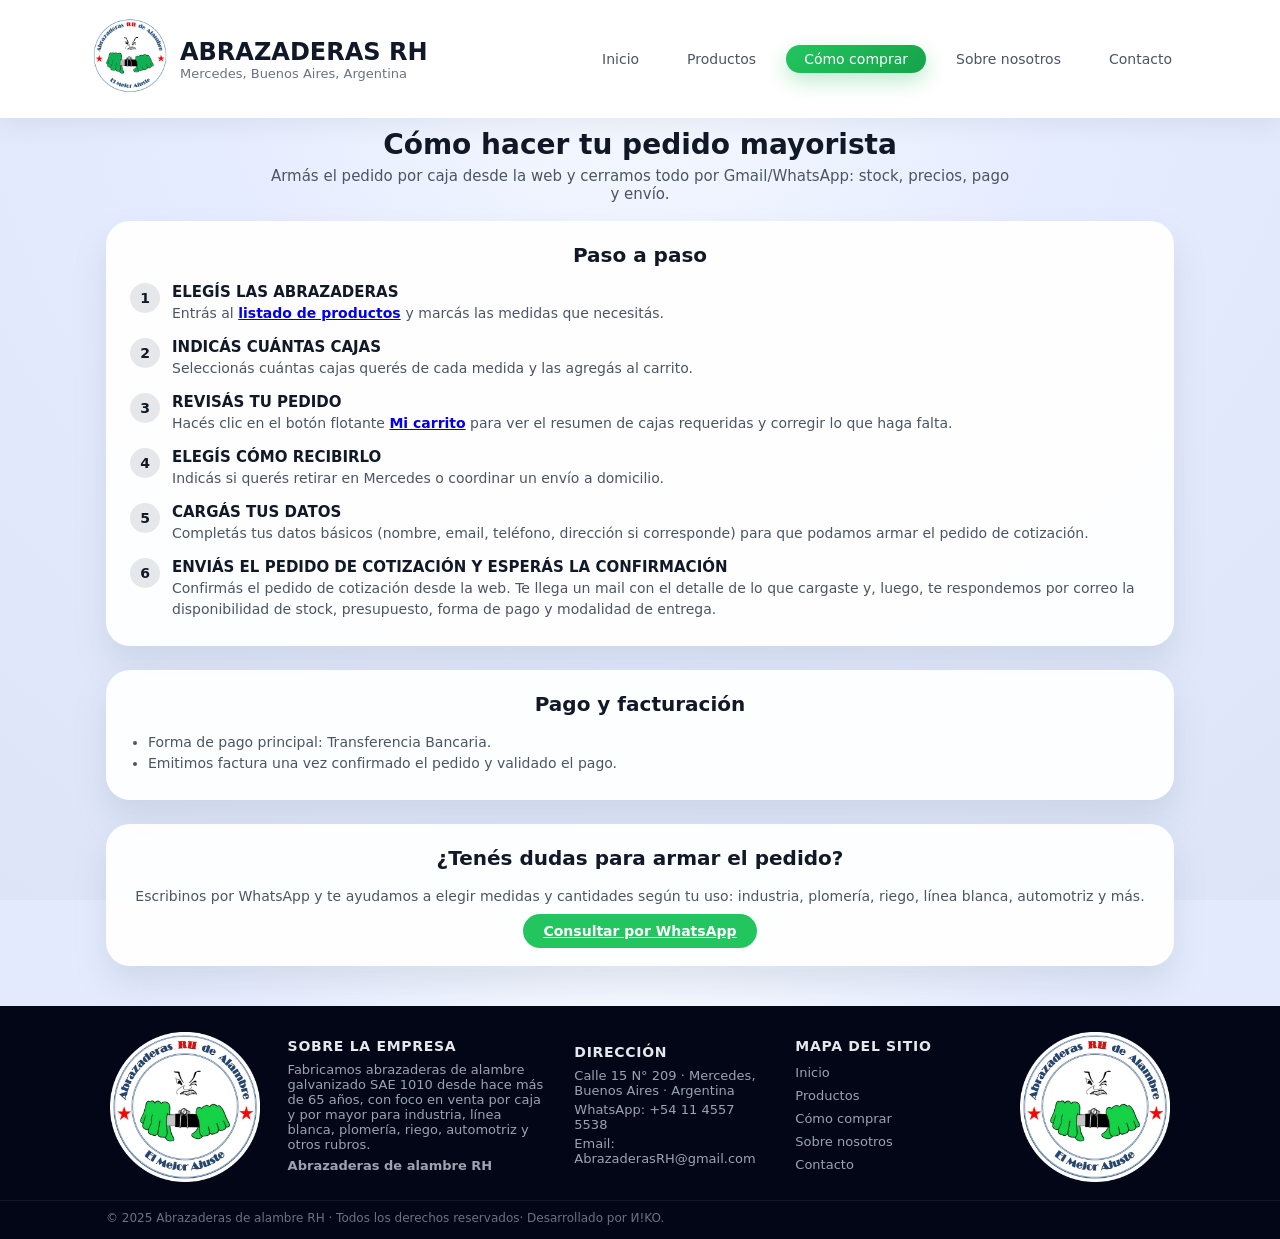
==== commit 0333c137: "Update como-comprar.html" ====
--- a/como-comprar.html
+++ b/como-comprar.html
@@ -16,7 +16,7 @@
         <img src="logo.png" alt="Logo Abrazaderas RH" class="navbar-logo">
       </a>
       <div>
-        <a href="index.html" class="navbar-brand">Abrazaderas de alambre RH</a>
+        <a href="index.html" class="navbar-brand">ABRAZADERAS RH</a>
         <div class="navbar-sub">Mercedes, Buenos Aires, Argentina</div>
       </div>
     </div>
@@ -136,9 +136,8 @@
   <section class="card">
     <h2>Pago y facturación</h2>
     <ul class="info-texto lista-simple">
-      <li>Forma de pago principal: transferencia bancaria.</li>
-      <li>En algunos casos se puede coordinar otra forma de pago; lo hablamos por WhatsApp según el pedido.</li>
-      <li>Emitimos comprobante / factura según lo que necesites como mayorista.</li>
+      <li>Forma de pago principal: Transferencia Bancaria.</li>
+      <li>Emitimos factura una vez confirmado el pedido y validado el pago.</li>
     </ul>
   </section>
 
@@ -187,7 +186,7 @@
       <div class="footer-column">
         <h4>Dirección</h4>
         <p>Calle 15 N° 209 · Mercedes, Buenos Aires · Argentina</p>
-        <p>Teléfono / WhatsApp: +54 11 4557 5538</p>
+        <p>WhatsApp: +54 11 4557 5538</p>
         <p>Email: AbrazaderasRH@gmail.com</p>
       </div>
 
@@ -214,7 +213,7 @@
 
   <div class="footer-bottom">
     <div class="container footer-bottom-inner">
-      © 2025 Abrazaderas de alambre RH · Todos los derechos reservados
+      © 2025 Abrazaderas de alambre RH · Todos los derechos reservados· Desarrollado por И!KO.
     </div>
   </div>
 </footer>
--- a/styles.css
+++ b/styles.css
@@ -1948,3 +1948,47 @@
     margin: 0 auto 12px auto;
   }
 }
+/* ===== NAVBAR CENTRADO SOLO EN CELULAR (3 arriba, 2 abajo) ===== */
+@media (max-width: 768px) {
+
+  /* Logo + menú uno abajo del otro y centrados */
+  .navbar-inner {
+    flex-direction: column;
+    align-items: center;
+    justify-content: center;
+    gap: 8px;
+  }
+
+  /* El bloque de links: en fila, con salto de línea y centrado */
+  .nav-links {
+    display: flex;
+    flex-wrap: wrap;           /* permite 3 arriba y 2 abajo */
+    justify-content: center;   /* centra el grupo entero */
+    gap: 8px 16px;             /* espacio entre botones */
+  }
+
+  /* Cada botón del menú */
+  .nav-links .nav-link {
+    display: inline-flex;
+    align-items: center;
+    justify-content: center;
+    padding: 6px 10px;
+    text-align: center;
+  }
+}
+/* ===== FILTROS CENTRADOS SOLO EN CELULAR ===== */
+@media (max-width: 768px) {
+
+  .productos-filtros {
+    display: flex;
+    flex-wrap: wrap;          /* que puedan bajar a otra línea */
+    justify-content: center;  /* centrados en el medio */
+    gap: 8px 12px;            /* espacio entre botones */
+  }
+
+  .productos-filtros .productos-filtro-btn {
+    flex: 0 0 calc(33.33% - 12px); /* 3 botones por fila aproximado */
+    max-width: 130px;              /* que no se hagan gigantes */
+    text-align: center;
+  }
+}
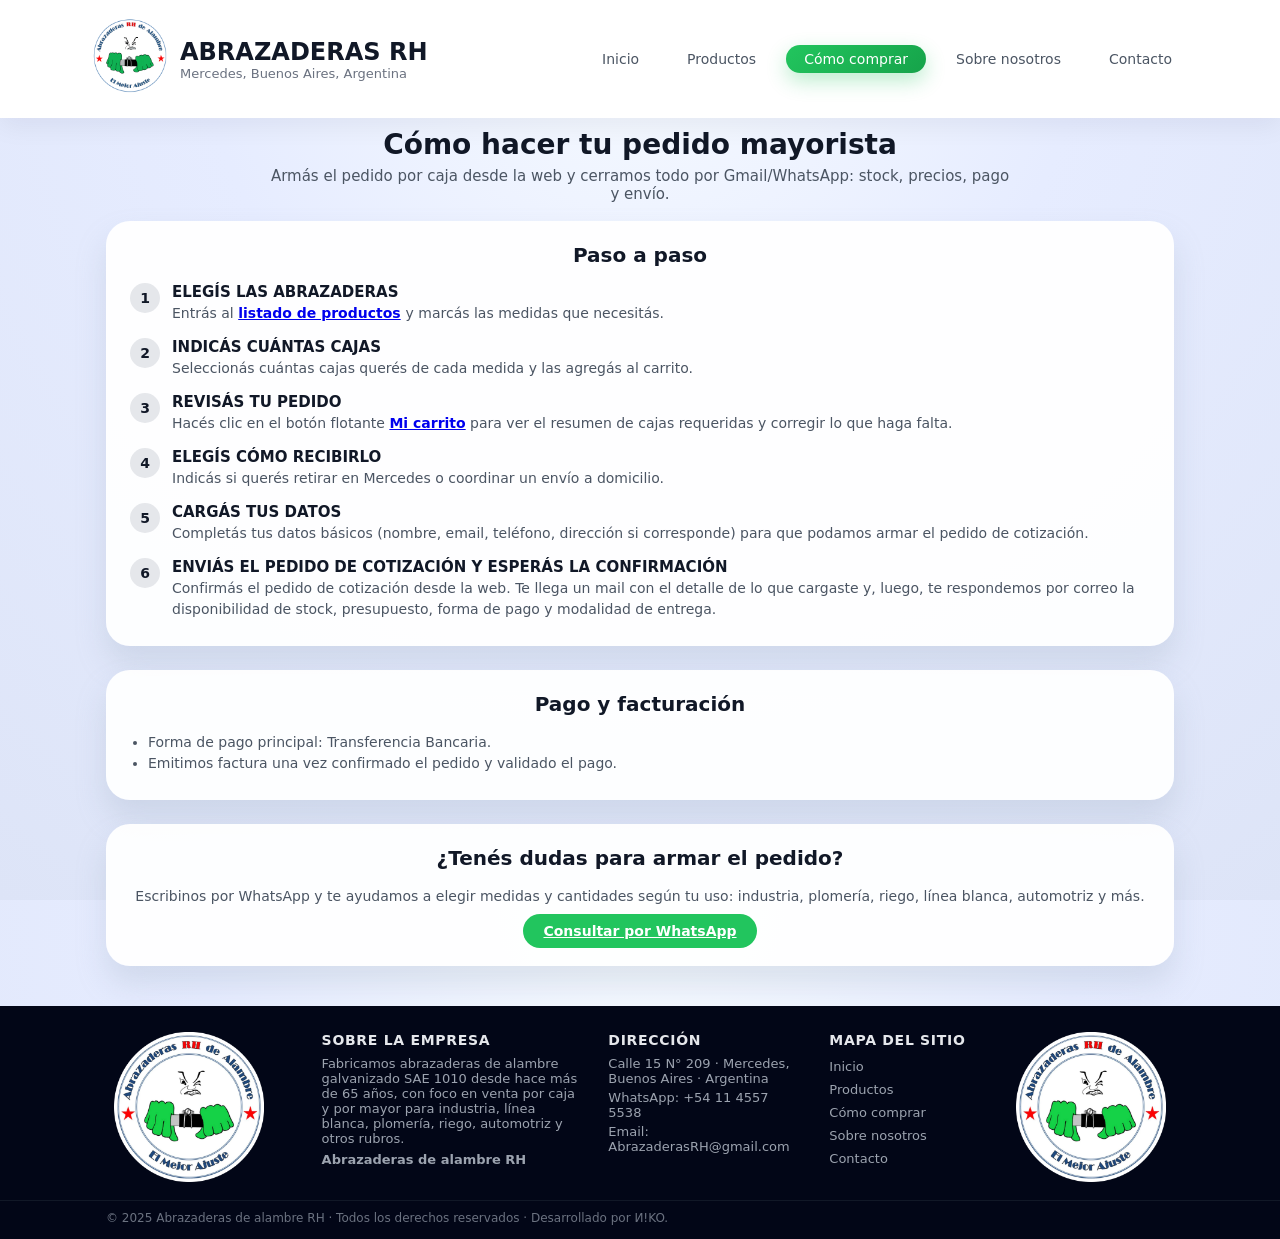
==== commit 71995dc1: "Update como-comprar.html" ====
--- a/como-comprar.html
+++ b/como-comprar.html
@@ -213,7 +213,7 @@
 
   <div class="footer-bottom">
     <div class="container footer-bottom-inner">
-      © 2025 Abrazaderas de alambre RH · Todos los derechos reservados· Desarrollado por И!KO.
+      © 2025 Abrazaderas de alambre RH · Todos los derechos reservados · Desarrollado por И!KO.
     </div>
   </div>
 </footer>
--- a/styles.css
+++ b/styles.css
@@ -192,13 +192,21 @@
 /* Caja de texto (título + descripción) superpuesta a la imagen */
 .slide-caption {
   position: absolute;
-  right: 10%;                        /* alejado del borde derecho */
-  top: 50%;
-  transform: translateY(-50%);       /* centro vertical */
-  max-width: 360px;
+  right: 5%;              /* 👈 más pegado al borde derecho */
+  top: 60%;
+  transform: translateY(-50%);
+  max-width: 320px;      /* 👈 un poco más angosto */
   text-align: right;
 }
-
+/* Mejora de legibilidad SOLO en el slider */
+.hero-slider .slide-caption h1 {
+  text-shadow: 0 2px 10px rgba(0, 0, 0, 0.8);
+}
+
+.hero-slider .slide-caption p {
+  text-shadow: 0 2px 8px rgba(0, 0, 0, 0.8);
+}
+ 
 .slide-caption h1 {
   font-size: 28px;
   font-weight: 800;
@@ -260,8 +268,6 @@
   width: 18px;
   background: #22c55e;
 }
-
-
 
 /* -------------------
    TARJETAS GENERALES (cards blancas)
@@ -1389,6 +1395,7 @@
 .page-productos .opcion-card strong {
   display: block;
   margin-bottom: 4px;
+  text-align: center;
 }
 
 /* Hover de la tarjeta de opción */
@@ -1865,6 +1872,7 @@
     font-size: 15px;
   }
 }
+
 /* ===== Ajustes slider de INICIO en celular ===== */
 @media (max-width: 480px) {
 
@@ -1890,6 +1898,7 @@
     font-size: 13px;
   }
 }
+
 /* En pantallas chicas (celular) ocultamos el logo de arriba del footer */
 @media (max-width: 768px) {
   .footer-logo-top {
@@ -1900,25 +1909,25 @@
     display: block;
   }
 }
-/* ✅ Ajustes SOLO para celular */
+
+/* ✅ Footer centrado solo en celular */
 @media (max-width: 768px) {
 
-  /* Si ya tenés lo del logo-top, dejalo acá junto */
   .footer-logo-top {
     display: none;          /* ocultar logo de arriba en celu */
   }
 
   .footer-inner {
-    flex-direction: column; /* columnas una debajo de la otra */
-    align-items: center;    /* centrar horizontalmente */
+    flex-direction: column;
+    align-items: center;
   }
 
   .footer-main {
-    text-align: center;     /* centra todos los textos del bloque oscuro */
+    text-align: center;
   }
 
   .footer-column {
-    text-align: center;     /* títulos y párrafos centrados */
+    text-align: center;
     margin-bottom: 16px;
   }
 
@@ -1942,12 +1951,12 @@
     display: inline-block;
   }
 
-  /* Logo de abajo centrado */
   .footer-logo-bottom img {
     display: block;
     margin: 0 auto 12px auto;
   }
 }
+
 /* ===== NAVBAR CENTRADO SOLO EN CELULAR (3 arriba, 2 abajo) ===== */
 @media (max-width: 768px) {
 
@@ -1976,6 +1985,7 @@
     text-align: center;
   }
 }
+
 /* ===== FILTROS CENTRADOS SOLO EN CELULAR ===== */
 @media (max-width: 768px) {
 
@@ -1992,3 +2002,204 @@
     text-align: center;
   }
 }
+
+/* ===== MENÚ SUPERIOR ORDENADO EN CELULAR ===== */
+@media (max-width: 768px) {
+
+  /* La barra se apila en columna */
+  .navbar-inner {
+    flex-direction: column;
+    align-items: center;
+  }
+
+  /* Contenedor de los links del menú */
+  .nav-links {
+    display: flex;
+    flex-wrap: wrap;          /* permite varias filas */
+    justify-content: center;  /* centra cada fila */
+    margin-left: 0;
+    margin-top: 8px;
+    gap: 4px 0;               /* espacio vertical entre filas */
+  }
+
+  /* Cada link ocupa 1/3 del ancho → 3 por fila */
+  .nav-link {
+    flex: 0 0 33.33%;         /* 3 por fila, y la segunda fila queda 2 centrados */
+    text-align: center;
+  }
+}
+
+/* ===== AJUSTE DEL TÍTULO EN EL NAVBAR (SOLO CELULAR) ===== */
+@media (max-width: 768px) {
+
+  /* Logo + textos uno abajo del otro y centrados */
+  .navbar-left {
+    flex-direction: column;    /* logo arriba, textos abajo */
+    align-items: center;
+    text-align: center;
+  }
+
+  .navbar-logo {
+    margin-right: 0;
+    margin-bottom: 6px;
+  }
+
+  .navbar-brand {
+    font-size: 20px;           /* un poco más chico para que no se corte */
+    line-height: 1.1;
+    white-space: normal;       /* permite que el texto se parta en 2 líneas */
+  }
+
+  .navbar-sub {
+    font-size: 13px;
+  }
+}
+
+/* ===== AJUSTES SOLO PARA CELULAR - CONTACTO ===== */
+@media (max-width: 768px) {
+
+  .page-contacto .contact-card {
+    max-width: 100%;
+    margin: 32px auto;
+    padding: 24px 20px 32px;
+  }
+
+  .page-contacto .contact-data-block {
+    margin-top: 16px;
+  }
+
+  /* Icono + título + botón copiar en una fila,
+     y el valor pasa a la línea de abajo */
+  .page-contacto .contact-row {
+    justify-content: flex-start;
+    align-items: flex-start;
+    flex-wrap: wrap;
+  }
+
+  .page-contacto .contact-icon {
+    margin-top: 2px;
+  }
+
+  .page-contacto .contact-label {
+    font-size: 14px;
+    font-weight: 600;
+  }
+
+  .page-contacto .copy-btn {
+    margin-left: auto; /* icono de copiar pegado a la derecha */
+  }
+
+  .page-contacto .contact-value {
+    flex-basis: 100%;  /* ocupa toda la línea de abajo */
+    margin-left: 26px; /* sangría para que quede debajo del texto */
+    margin-top: 2px;
+    text-align: left;
+  }
+}
+/* Ocultar botón de copiar solo en celular */
+@media (max-width: 768px) {
+  .page-contacto .copy-btn {
+    display: none;
+  }
+}
+/* ===== FOOTER: centrado simétrico + títulos alineados arriba (SOLO DESKTOP) ===== */
+@media (min-width: 769px) {
+
+  /* 2) Que los títulos (y todo el bloque) arranquen alineados arriba */
+  .footer-inner{
+    align-items: flex-start;
+  }
+
+  /* Los H4 no deben tener margen arriba (así quedan todos al mismo nivel) */
+  .footer-column h4{
+    margin-top: 0;
+  }
+
+  /* Mantener los logos centrados en vertical dentro del footer (aunque el grid esté "arriba") */
+  .footer-logo-side{
+    align-self: center;
+  }
+
+  /* 1) Simetría: acercar los logos hacia el bloque central */
+  .footer-inner .footer-logo-side:first-child{
+    justify-content: flex-end;   /* logo izquierdo hacia la derecha */
+  }
+
+  .footer-inner .footer-logo-side:last-child{
+    justify-content: flex-start; /* logo derecho hacia la izquierda */
+  }
+
+  /* 1) Simetría visual: el último bloque (MAPA DEL SITIO) alineado a la derecha */
+  .footer-inner .footer-column:nth-child(4){
+    text-align: right;
+  }
+}
+/* ===== FOOTER: mover TODO el bloque central junto (3 columnas) ===== */
+@media (min-width: 769px) {
+
+  /* IMPORTANTE: anulamos el cambio que movía solo "MAPA DEL SITIO" */
+  .footer-inner .footer-column:nth-child(4){
+    text-align: left;
+  }
+
+  /* Movemos las 3 columnas del medio juntas (como una sola unidad) */
+  .footer-inner .footer-column{
+    transform: translateX(34px); /* <- ajustá este número si querés 12px / 20px / 24px */
+  }
+}
+/* BACKDROP */
+.modal-confirmacion-backdrop {
+  position: fixed;
+  top: 0;
+  left: 0;
+  width: 100%;
+  height: 100%;
+  background: rgba(0,0,0,0.5);
+  display: none;
+  align-items: center;
+  justify-content: center;
+  z-index: 9999;
+  padding: 16px;
+}
+
+.modal-confirmacion-backdrop.visible {
+  display: flex;
+}
+
+/* MODAL */
+.modal-confirmacion {
+  background: #ffffff;
+  border-radius: 16px;
+  padding: 24px 20px;
+  max-width: 420px;
+  width: 100%;
+  text-align: center;
+  box-shadow: 0 20px 40px rgba(0,0,0,0.2);
+}
+
+/* TEXTO */
+.modal-confirmacion-texto {
+  font-size: 15px;
+  margin-bottom: 20px;
+  line-height: 1.5;
+}
+
+/* BOTON WHATSAPP */
+.btn-whatsapp-modal {
+  display: block;
+  width: 100%;
+  background: #25D366;
+  color: white;
+  padding: 12px;
+  border-radius: 10px;
+  font-weight: bold;
+  text-decoration: none;
+  margin-bottom: 10px;
+}
+
+/* TEXTO CHICO */
+.modal-confirmacion-info {
+  font-size: 13px;
+  color: #6b7280;
+  margin-bottom: 16px;
+}
